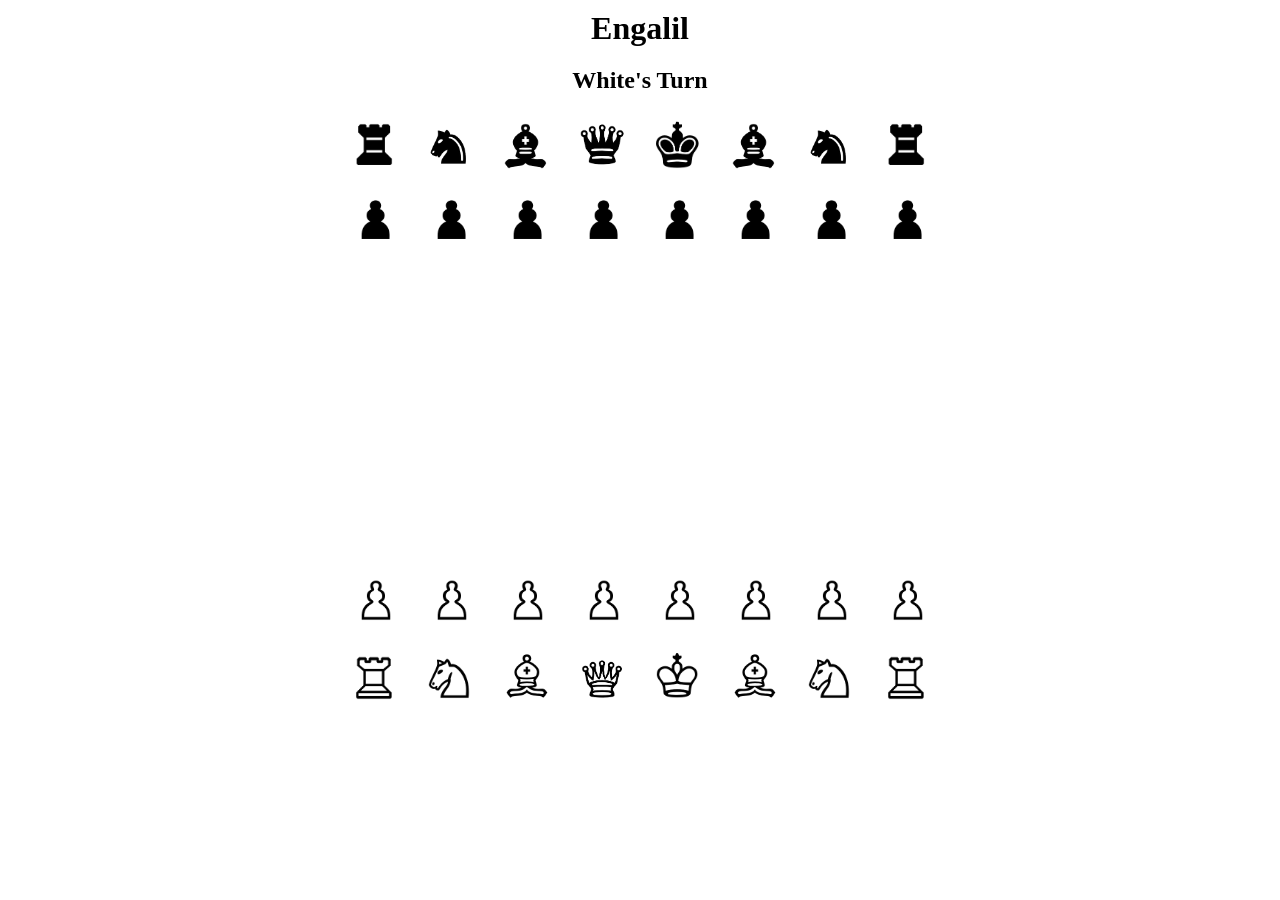
==== index.html @ bb85ff71 "update index.html" ====
<!DOCTYPE html>
<html>

<head>
    <meta charset="UTF-8">
    <meta name="viewport" content="width=device-width, initial-scale=1">
    <title>Engalil</title>
    <link rel="stylesheet" href="main.css">
</head>

<body>
    <h1>Engalil</h1>
    <h2 id="tog">White's Turn</h2>
    <ul>
        
        <div class="divv" id="row8">
            <li class="box" id="b801" data-piece="Brook25"></li>
            <li class="box" id="b802" data-piece="Bknight26"></li>
            <li class="box" id="b803" data-piece="Bbishop27"></li>
            <li class="box" id="b804" data-piece="Bqueen28"></li>
            <li class="box" id="b805" data-piece="Bking29"></li>
            <li class="box" id="b806" data-piece="Bbishop30"></li>
            <li class="box" id="b807" data-piece="Bknight31"></li>
            <li class="box" id="b808" data-piece="Brook32"></li>
        </div>
        <div class="divv" id="row7">
            <li class="box" id="b701" data-piece="Bpawn17"></li>
            <li class="box" id="b702" data-piece="Bpawn18"></li>
            <li class="box" id="b703" data-piece="Bpawn19"></li>
            <li class="box" id="b704" data-piece="Bpawn20"></li>
            <li class="box" id="b705" data-piece="Bpawn21"></li>
            <li class="box" id="b706" data-piece="Bpawn22"></li>
            <li class="box" id="b707" data-piece="Bpawn23"></li>
            <li class="box" id="b708" data-piece="Bpawn24"></li>
        </div>
        <div class="divv" id="row6">
            <li class="box" id="b601" data-piece=""></li>
            <li class="box" id="b602" data-piece=""></li>
            <li class="box" id="b603" data-piece=""></li>
            <li class="box" id="b604" data-piece=""></li>
            <li class="box" id="b605" data-piece=""></li>
            <li class="box" id="b606" data-piece=""></li>
            <li class="box" id="b607" data-piece=""></li>
            <li class="box" id="b608" data-piece=""></li>
        </div>
        <div class="divv" id="row5">
            <li class="box" id="b501" data-piece=""></li>
            <li class="box" id="b502" data-piece=""></li>
            <li class="box" id="b503" data-piece=""></li>
            <li class="box" id="b504" data-piece=""></li>
            <li class="box" id="b505" data-piece=""></li>
            <li class="box" id="b506" data-piece=""></li>
            <li class="box" id="b507" data-piece=""></li>
            <li class="box" id="b508" data-piece=""></li>
        </div>
        <div class="divv" id="row4">
            <li class="box" id="b401" data-piece=""></li>
            <li class="box" id="b402" data-piece=""></li>
            <li class="box" id="b403" data-piece=""></li>
            <li class="box" id="b404" data-piece=""></li>
            <li class="box" id="b405" data-piece=""></li>
            <li class="box" id="b406" data-piece=""></li>
            <li class="box" id="b407" data-piece=""></li>
            <li class="box" id="b408" data-piece=""></li>
        </div>
        <div class="divv" id="row3">
            <li class="box" id="b301" data-piece=""></li>
            <li class="box" id="b302" data-piece=""></li>
            <li class="box" id="b303" data-piece=""></li>
            <li class="box" id="b304" data-piece=""></li>
            <li class="box" id="b305" data-piece=""></li>
            <li class="box" id="b306" data-piece=""></li>
            <li class="box" id="b307" data-piece=""></li>
            <li class="box" id="b308" data-piece=""></li>
        </div>
        
        <div class="divv" id="row2">
            <li class="box Wpawn" id="b201" data-piece="Wpawn9"></li>
            <li class="box Wpawn" id="b202" data-piece="Wpawn10"></li>
            <li class="box Wpawn" id="b203" data-piece="Wpawn11"></li>
            <li class="box Wpawn" id="b204" data-piece="Wpawn12"></li>
            <li class="box Wpawn" id="b205" data-piece="Wpawn13"></li>
            <li class="box Wpawn" id="b206" data-piece="Wpawn14"></li>
            <li class="box Wpawn" id="b207" data-piece="Wpawn15"></li>
            <li class="box Wpawn" id="b208" data-piece="Wpawn16"></li>
        </div>
        <div class="divv" id="row1">
            <li class="box" id="b101" data-piece="Wrook1"></li>
            <li class="box" id="b102" data-piece="Wknight2"></li>
            <li class="box" id="b103" data-piece="Wbishop3"></li>
            <li class="box" id="b104" data-piece="Wqueen4"></li>
            <li class="box" id="b105" data-piece="Wking5"></li>
            <li class="box" id="b106" data-piece="Wbishop6"></li>
            <li class="box" id="b107" data-piece="Wknight7"></li>
            <li class="box" id="b108" data-piece="Wrook8"></li>
        </div>
        <div id="end_menu">
            <input type="button" value="Reset Board" onclick="reset()" />
        </div>
        <div id="info-box">
            
        </div>
    </ul>
    
    <script src="jquery-3.7.1.min.js"></script>
    <script src="main.js">
    </script>
</body>

</html>
---- main.css ----
* {
    margin: 0;
    padding: 0;
}

body {
    display: grid;
    place-items: center;
    overflow-x: hidden;
}

h1 {
    margin: 10px;
}

ul {
    display: grid;
    grid-template-columns: 1fr;
}

.divv {
    display: flex;
}

li {
    list-style: none;
    display: grid;
    place-items: center;
    font-size: 10px;
    color: white;
    font-family: "Times New Roman";
}

.box {
    margin: .5px;
    width: 75px;
    height: 75px;
}

#tog {
    margin: 10px 0px;
}


.allimg {
    width: 45px;
    position: relative;
    bottom: 5px;
}

.allpawn {
    transform: scale(.7);
}

.authcont {
    width: 100vw;
}

.author {
    float: right;
    margin-right: 50px;
    
}


@media (max-width:650px) {
    
    #tog {
        margin-bottom: 70px;
        
    }
    
    .box {
        width: 11vw;
        height: 11vw;
    }
    
    .allimg {
        width: 7vw;
    }
}

#info-box {
    display: none;
    width: 100% - .5px;
    margin: .5px;
    background-color: sandybrown;
}

#end_menu {
    display: none;
    width: 100% - .5px;
    margin: .5px;
    background-color: sandybrown;
}
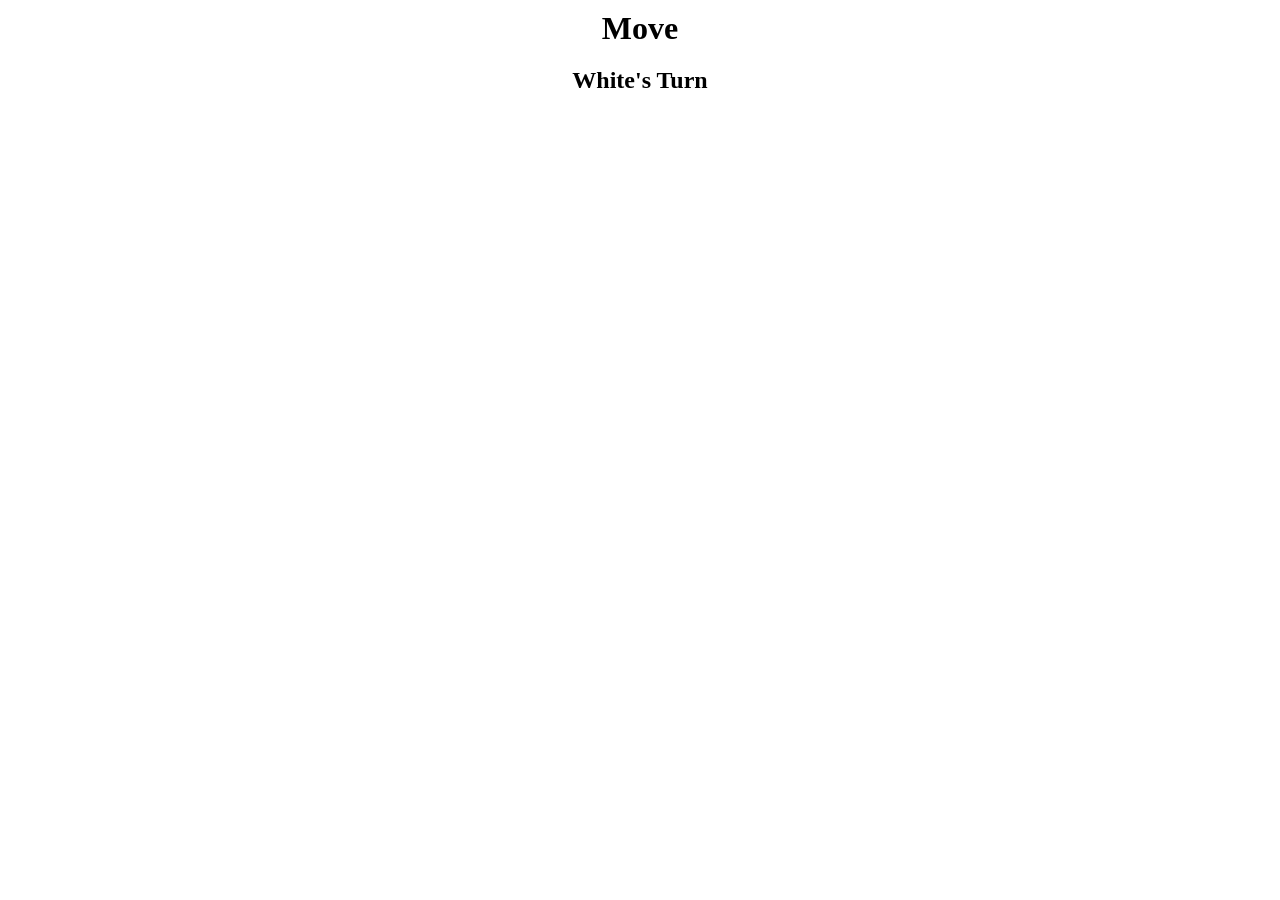
==== commit a7241897: "update" ====
--- a/index.html
+++ b/index.html
@@ -1,110 +1,117 @@
-<!DOCTYPE html>
-<html>
-
-<head>
-    <meta charset="UTF-8">
-    <meta name="viewport" content="width=device-width, initial-scale=1">
-    <title>Engalil</title>
-    <link rel="stylesheet" href="main.css">
-</head>
-
-<body>
-    <h1>Engalil</h1>
-    <h2 id="tog">White's Turn</h2>
-    <ul>
-        
-        <div class="divv" id="row8">
-            <li class="box" id="b801" data-piece="Brook25"></li>
-            <li class="box" id="b802" data-piece="Bknight26"></li>
-            <li class="box" id="b803" data-piece="Bbishop27"></li>
-            <li class="box" id="b804" data-piece="Bqueen28"></li>
-            <li class="box" id="b805" data-piece="Bking29"></li>
-            <li class="box" id="b806" data-piece="Bbishop30"></li>
-            <li class="box" id="b807" data-piece="Bknight31"></li>
-            <li class="box" id="b808" data-piece="Brook32"></li>
-        </div>
-        <div class="divv" id="row7">
-            <li class="box" id="b701" data-piece="Bpawn17"></li>
-            <li class="box" id="b702" data-piece="Bpawn18"></li>
-            <li class="box" id="b703" data-piece="Bpawn19"></li>
-            <li class="box" id="b704" data-piece="Bpawn20"></li>
-            <li class="box" id="b705" data-piece="Bpawn21"></li>
-            <li class="box" id="b706" data-piece="Bpawn22"></li>
-            <li class="box" id="b707" data-piece="Bpawn23"></li>
-            <li class="box" id="b708" data-piece="Bpawn24"></li>
-        </div>
-        <div class="divv" id="row6">
-            <li class="box" id="b601" data-piece=""></li>
-            <li class="box" id="b602" data-piece=""></li>
-            <li class="box" id="b603" data-piece=""></li>
-            <li class="box" id="b604" data-piece=""></li>
-            <li class="box" id="b605" data-piece=""></li>
-            <li class="box" id="b606" data-piece=""></li>
-            <li class="box" id="b607" data-piece=""></li>
-            <li class="box" id="b608" data-piece=""></li>
-        </div>
-        <div class="divv" id="row5">
-            <li class="box" id="b501" data-piece=""></li>
-            <li class="box" id="b502" data-piece=""></li>
-            <li class="box" id="b503" data-piece=""></li>
-            <li class="box" id="b504" data-piece=""></li>
-            <li class="box" id="b505" data-piece=""></li>
-            <li class="box" id="b506" data-piece=""></li>
-            <li class="box" id="b507" data-piece=""></li>
-            <li class="box" id="b508" data-piece=""></li>
-        </div>
-        <div class="divv" id="row4">
-            <li class="box" id="b401" data-piece=""></li>
-            <li class="box" id="b402" data-piece=""></li>
-            <li class="box" id="b403" data-piece=""></li>
-            <li class="box" id="b404" data-piece=""></li>
-            <li class="box" id="b405" data-piece=""></li>
-            <li class="box" id="b406" data-piece=""></li>
-            <li class="box" id="b407" data-piece=""></li>
-            <li class="box" id="b408" data-piece=""></li>
-        </div>
-        <div class="divv" id="row3">
-            <li class="box" id="b301" data-piece=""></li>
-            <li class="box" id="b302" data-piece=""></li>
-            <li class="box" id="b303" data-piece=""></li>
-            <li class="box" id="b304" data-piece=""></li>
-            <li class="box" id="b305" data-piece=""></li>
-            <li class="box" id="b306" data-piece=""></li>
-            <li class="box" id="b307" data-piece=""></li>
-            <li class="box" id="b308" data-piece=""></li>
-        </div>
-        
-        <div class="divv" id="row2">
-            <li class="box Wpawn" id="b201" data-piece="Wpawn9"></li>
-            <li class="box Wpawn" id="b202" data-piece="Wpawn10"></li>
-            <li class="box Wpawn" id="b203" data-piece="Wpawn11"></li>
-            <li class="box Wpawn" id="b204" data-piece="Wpawn12"></li>
-            <li class="box Wpawn" id="b205" data-piece="Wpawn13"></li>
-            <li class="box Wpawn" id="b206" data-piece="Wpawn14"></li>
-            <li class="box Wpawn" id="b207" data-piece="Wpawn15"></li>
-            <li class="box Wpawn" id="b208" data-piece="Wpawn16"></li>
-        </div>
-        <div class="divv" id="row1">
-            <li class="box" id="b101" data-piece="Wrook1"></li>
-            <li class="box" id="b102" data-piece="Wknight2"></li>
-            <li class="box" id="b103" data-piece="Wbishop3"></li>
-            <li class="box" id="b104" data-piece="Wqueen4"></li>
-            <li class="box" id="b105" data-piece="Wking5"></li>
-            <li class="box" id="b106" data-piece="Wbishop6"></li>
-            <li class="box" id="b107" data-piece="Wknight7"></li>
-            <li class="box" id="b108" data-piece="Wrook8"></li>
-        </div>
-        <div id="end_menu">
-            <input type="button" value="Reset Board" onclick="reset()" />
-        </div>
-        <div id="info-box">
-            
-        </div>
-    </ul>
-    
-    <script src="jquery-3.7.1.min.js"></script>
-    <script src="main.js">
-    </script>
-</body>
-
+<!DOCTYPE html>
+<html lang="en">
+
+<head>
+    <meta charset="UTF-8">
+    <meta http-equiv="X-UA-Compatible" content="IE=edge">
+    <meta name="viewport" content="width=device-width, initial-scale=1.0">
+    <meta name="author" content="Jahid Khan">
+    <link rel="stylesheet" href="Chess.css">
+    
+    <title>Move</title>
+</head>
+
+
+<body>
+
+    <h1>Move</h1>
+    <h2 id="tog">White's Turn</h2>
+
+
+    
+    <ul>
+
+        <div class="divv" id="row8">
+            <li class="box" id="b801"></li>
+            <li class="box" id="b802"></li>
+            <li class="box" id="b803"></li>
+            <li class="box" id="b804"></li>
+            <li class="box" id="b805"></li>
+            <li class="box" id="b806"></li>
+            <li class="box" id="b807"></li>
+            <li class="box" id="b808"></li>
+        </div>
+        <div class="divv" id="row7">
+            <li class="box" id="b701"></li>
+            <li class="box" id="b702"></li>
+            <li class="box" id="b703"></li>
+            <li class="box" id="b704"></li>
+            <li class="box" id="b705"></li>
+            <li class="box" id="b706"></li>
+            <li class="box" id="b707"></li>
+            <li class="box" id="b708"></li>
+        </div>
+        <div class="divv" id="row6">
+            <li class="box" id="b601"></li>
+            <li class="box" id="b602"></li>
+            <li class="box" id="b603"></li>
+            <li class="box" id="b604"></li>
+            <li class="box" id="b605"></li>
+            <li class="box" id="b606"></li>
+            <li class="box" id="b607"></li>
+            <li class="box" id="b608"></li>
+        </div>
+        <div class="divv" id="row5">
+            <li class="box" id="b501"></li>
+            <li class="box" id="b502"></li>
+            <li class="box" id="b503"></li>
+            <li class="box" id="b504"></li>
+            <li class="box" id="b505"></li>
+            <li class="box" id="b506"></li>
+            <li class="box" id="b507"></li>
+            <li class="box" id="b508"></li>
+        </div>
+        <div class="divv" id="row4">
+            <li class="box" id="b401"></li>
+            <li class="box" id="b402"></li>
+            <li class="box" id="b403"></li>
+            <li class="box" id="b404"></li>
+            <li class="box" id="b405"></li>
+            <li class="box" id="b406"></li>
+            <li class="box" id="b407"></li>
+            <li class="box" id="b408"></li>
+        </div>
+        <div class="divv" id="row3">
+            <li class="box" id="b301"></li>
+            <li class="box" id="b302"></li>
+            <li class="box" id="b303"></li>
+            <li class="box" id="b304"></li>
+            <li class="box" id="b305"></li>
+            <li class="box" id="b306"></li>
+            <li class="box" id="b307"></li>
+            <li class="box" id="b308"></li>
+        </div>
+
+        <div class="divv" id="row2">
+            <li class="box Wpawn" id="b201"></li>
+            <li class="box Wpawn" id="b202"></li>
+            <li class="box Wpawn" id="b203"></li>
+            <li class="box Wpawn" id="b204"></li>
+            <li class="box Wpawn" id="b205"></li>
+            <li class="box Wpawn" id="b206"></li>
+            <li class="box Wpawn" id="b207"></li>
+            <li class="box Wpawn" id="b208"></li>
+        </div>
+        <div class="divv" id="row1">
+            <li class="box" id="b101"></li>
+            <li class="box" id="b102"></li>
+            <li class="box" id="b103"></li>
+            <li class="box" id="b104"></li>
+            <li class="box" id="b105"></li>
+            <li class="box" id="b106"></li>
+            <li class="box" id="b107"></li>
+            <li class="box" id="b108"></li>
+        </div>
+
+    </ul>
+    <script src="jquery-3.7.1.min.js"></script>
+    <script src="Chess1.js"></script>
+</body>
+
+<script>
+
+
+   
+</script>
+
 </html>
--- a/Chess.css
+++ b/Chess.css
@@ -0,0 +1,79 @@
+* {
+    margin: 0;
+    padding: 0;
+}
+
+body {
+    display: grid;
+    place-items: center;
+    overflow-x: hidden;
+}
+
+h1 {
+    margin: 10px;
+}
+
+ul {
+    display: grid;
+    grid-template-columns: 1fr;
+}
+
+.divv {
+    display: flex;
+}
+
+li {
+    list-style: none;
+    display: grid;
+    place-items: center;
+    font-size: 0px;
+}
+
+.box {
+    margin: .5px;
+    width: 75px;
+    height: 75px;
+}
+
+#tog {
+    margin: 10px 0px;
+}
+
+
+.allimg {
+    width: 45px;
+    position: relative;
+    bottom: 5px;
+}
+
+.allpawn {
+    transform: scale(.7);
+}
+
+.authcont {
+    width: 100vw;
+}
+
+.author {
+    float: right;
+    margin-right: 50px;
+
+}
+
+
+@media (max-width:650px){
+
+    #tog {
+        margin-bottom: 70px;
+
+    }
+
+    .box {
+        width: 11vw;
+        height: 11vw;
+    }
+
+    .allimg {
+        width: 7vw;
+    }
+}
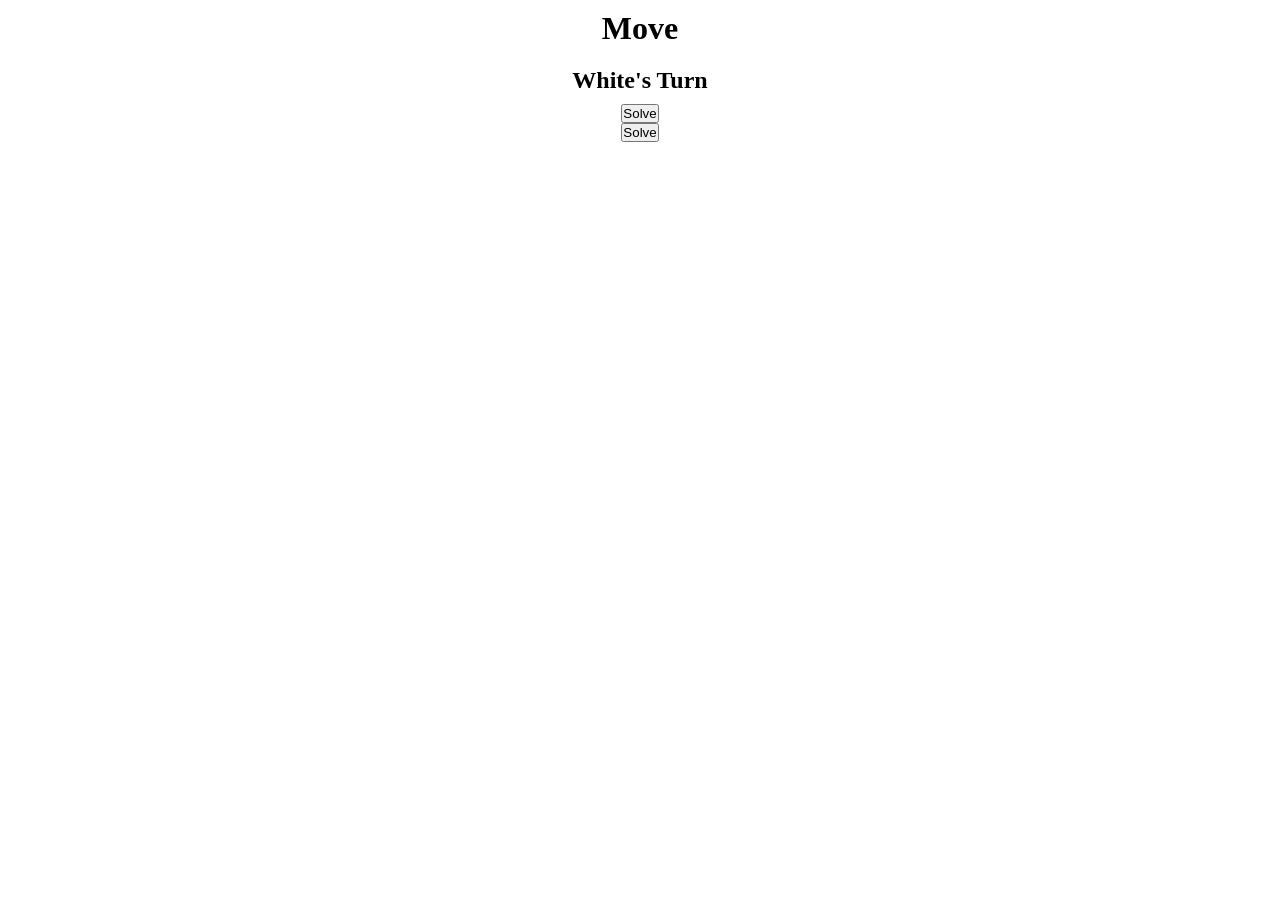
==== commit d11c4adf: "update" ====
--- a/index.html
+++ b/index.html
@@ -16,7 +16,8 @@
 
     <h1>Move</h1>
     <h2 id="tog">White's Turn</h2>
-
+<button onclick="this.disabled= true; start_solve()">Solve</button>
+<button onclick="start_solve()">Solve</button>
 
     
     <ul>
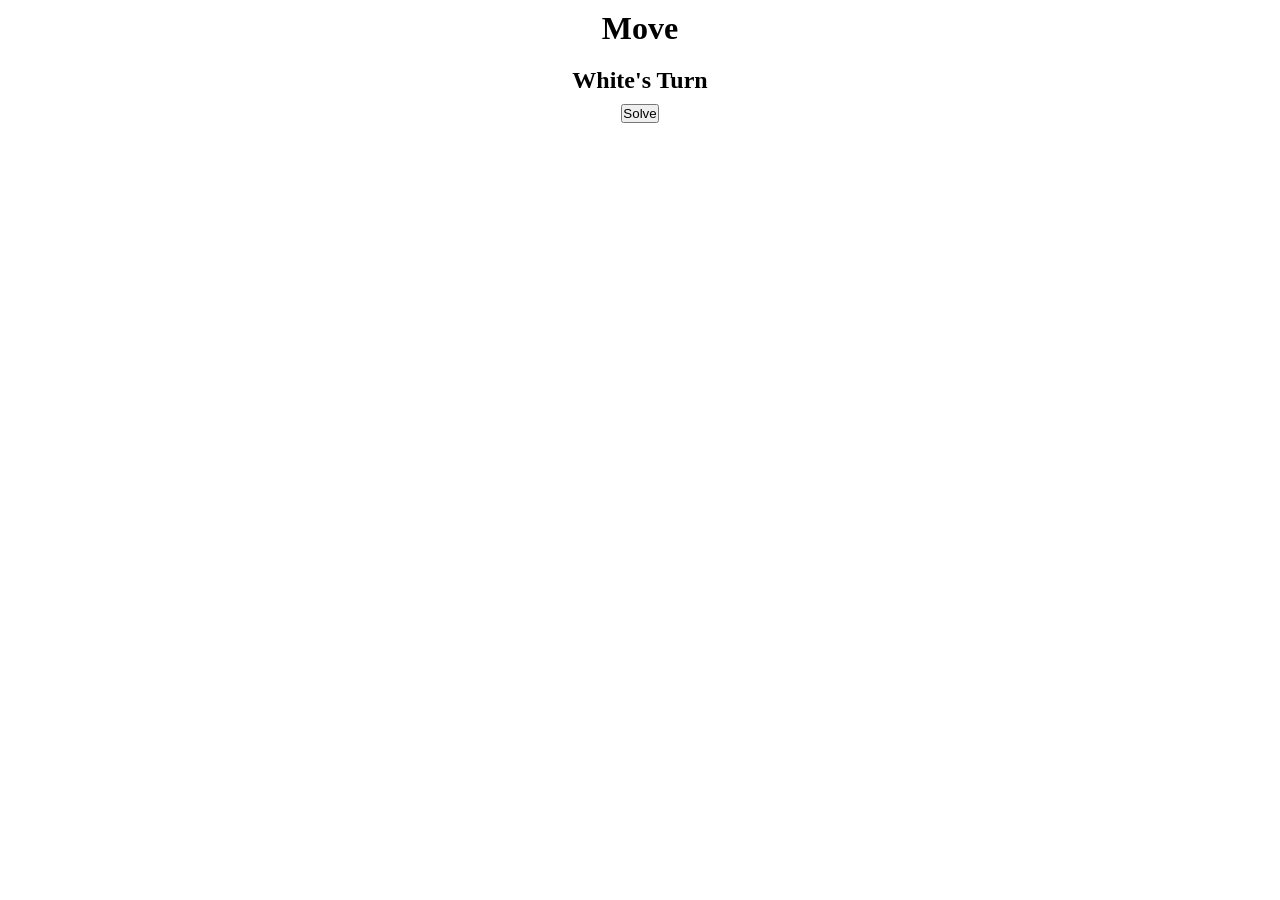
==== commit 9e5913f7: "update" ====
--- a/index.html
+++ b/index.html
@@ -13,15 +13,14 @@
 
 
 <body>
-
+    
     <h1>Move</h1>
     <h2 id="tog">White's Turn</h2>
-<button onclick="this.disabled= true; start_solve()">Solve</button>
-<button onclick="start_solve()">Solve</button>
-
+    <button id="bt" onclick="this.disabled= true; start_solve()">Solve</button>
+    
     
     <ul>
-
+        
         <div class="divv" id="row8">
             <li class="box" id="b801"></li>
             <li class="box" id="b802"></li>
@@ -82,7 +81,7 @@
             <li class="box" id="b307"></li>
             <li class="box" id="b308"></li>
         </div>
-
+        
         <div class="divv" id="row2">
             <li class="box Wpawn" id="b201"></li>
             <li class="box Wpawn" id="b202"></li>
@@ -103,7 +102,7 @@
             <li class="box" id="b107"></li>
             <li class="box" id="b108"></li>
         </div>
-
+        
     </ul>
     <script src="jquery-3.7.1.min.js"></script>
     <script src="Chess1.js"></script>
@@ -112,7 +111,7 @@
 <script>
 
 
-   
+
 </script>
 
 </html>
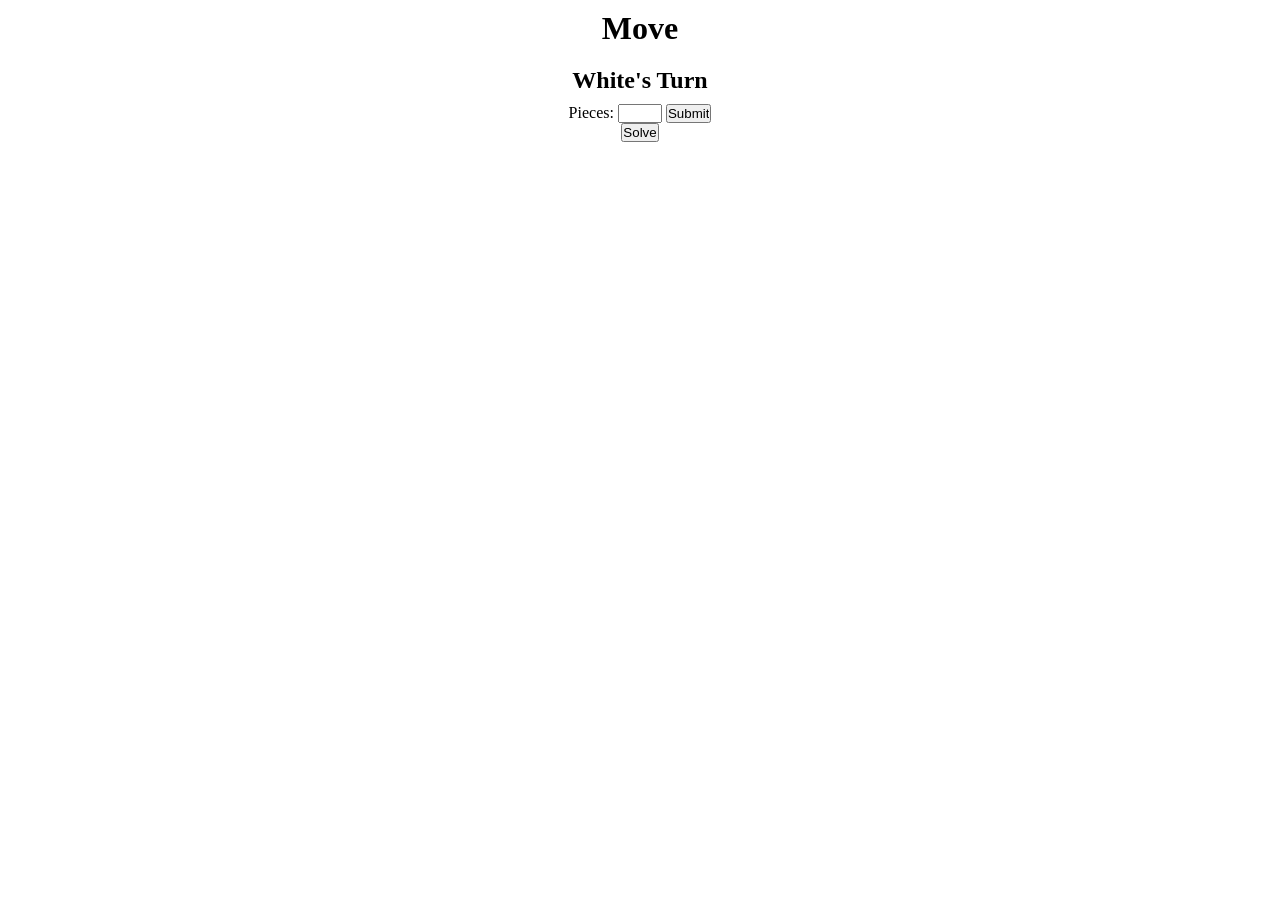
==== commit 7d53a62f: "update" ====
--- a/index.html
+++ b/index.html
@@ -16,6 +16,11 @@
     
     <h1>Move</h1>
     <h2 id="tog">White's Turn</h2>
+    <form onsubmit="nums()">
+        <label for="quantity">Pieces:</label>
+        <input type="number" id="n1" name="quantity" min="1" max="52">
+        <input type="submit">
+    </form>
     <button id="bt" onclick="this.disabled= true; start_solve()">Solve</button>
     
     
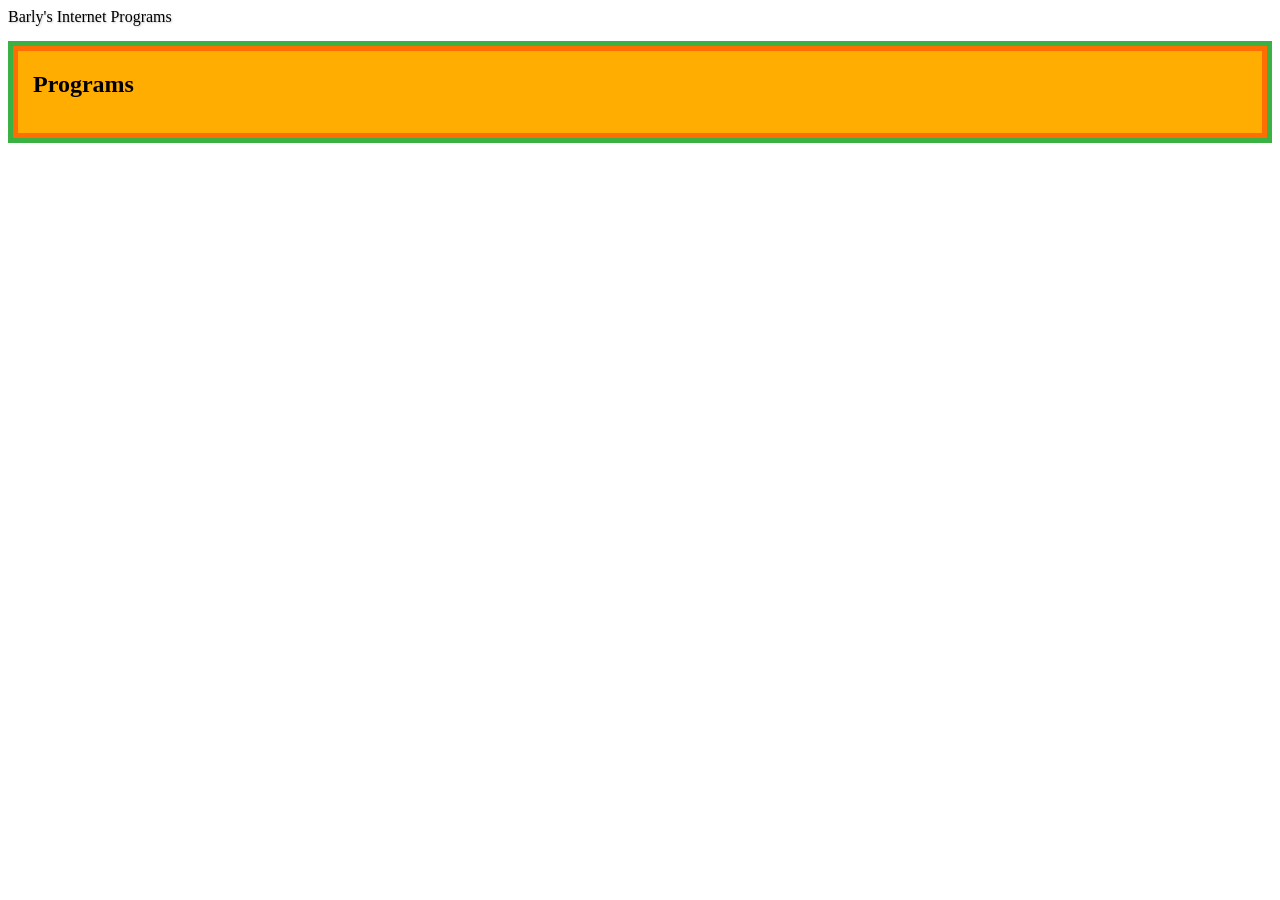
==== commit 2a2e6101: "update" ====
--- a/index.html
+++ b/index.html
@@ -1,122 +1,20 @@
-<!DOCTYPE html>
-<html lang="en">
-
-<head>
-    <meta charset="UTF-8">
-    <meta http-equiv="X-UA-Compatible" content="IE=edge">
-    <meta name="viewport" content="width=device-width, initial-scale=1.0">
-    <meta name="author" content="Jahid Khan">
-    <link rel="stylesheet" href="Chess.css">
-    
-    <title>Move</title>
-</head>
-
-
-<body>
-    
-    <h1>Move</h1>
-    <h2 id="tog">White's Turn</h2>
-    <form onsubmit="nums()">
-        <label for="quantity">Pieces:</label>
-        <input type="number" id="n1" name="quantity" min="1" max="52">
-        <input type="submit">
-    </form>
-    <button id="bt" onclick="this.disabled= true; start_solve()">Solve</button>
-    
-    
-    <ul>
-        
-        <div class="divv" id="row8">
-            <li class="box" id="b801"></li>
-            <li class="box" id="b802"></li>
-            <li class="box" id="b803"></li>
-            <li class="box" id="b804"></li>
-            <li class="box" id="b805"></li>
-            <li class="box" id="b806"></li>
-            <li class="box" id="b807"></li>
-            <li class="box" id="b808"></li>
-        </div>
-        <div class="divv" id="row7">
-            <li class="box" id="b701"></li>
-            <li class="box" id="b702"></li>
-            <li class="box" id="b703"></li>
-            <li class="box" id="b704"></li>
-            <li class="box" id="b705"></li>
-            <li class="box" id="b706"></li>
-            <li class="box" id="b707"></li>
-            <li class="box" id="b708"></li>
-        </div>
-        <div class="divv" id="row6">
-            <li class="box" id="b601"></li>
-            <li class="box" id="b602"></li>
-            <li class="box" id="b603"></li>
-            <li class="box" id="b604"></li>
-            <li class="box" id="b605"></li>
-            <li class="box" id="b606"></li>
-            <li class="box" id="b607"></li>
-            <li class="box" id="b608"></li>
-        </div>
-        <div class="divv" id="row5">
-            <li class="box" id="b501"></li>
-            <li class="box" id="b502"></li>
-            <li class="box" id="b503"></li>
-            <li class="box" id="b504"></li>
-            <li class="box" id="b505"></li>
-            <li class="box" id="b506"></li>
-            <li class="box" id="b507"></li>
-            <li class="box" id="b508"></li>
-        </div>
-        <div class="divv" id="row4">
-            <li class="box" id="b401"></li>
-            <li class="box" id="b402"></li>
-            <li class="box" id="b403"></li>
-            <li class="box" id="b404"></li>
-            <li class="box" id="b405"></li>
-            <li class="box" id="b406"></li>
-            <li class="box" id="b407"></li>
-            <li class="box" id="b408"></li>
-        </div>
-        <div class="divv" id="row3">
-            <li class="box" id="b301"></li>
-            <li class="box" id="b302"></li>
-            <li class="box" id="b303"></li>
-            <li class="box" id="b304"></li>
-            <li class="box" id="b305"></li>
-            <li class="box" id="b306"></li>
-            <li class="box" id="b307"></li>
-            <li class="box" id="b308"></li>
-        </div>
-        
-        <div class="divv" id="row2">
-            <li class="box Wpawn" id="b201"></li>
-            <li class="box Wpawn" id="b202"></li>
-            <li class="box Wpawn" id="b203"></li>
-            <li class="box Wpawn" id="b204"></li>
-            <li class="box Wpawn" id="b205"></li>
-            <li class="box Wpawn" id="b206"></li>
-            <li class="box Wpawn" id="b207"></li>
-            <li class="box Wpawn" id="b208"></li>
-        </div>
-        <div class="divv" id="row1">
-            <li class="box" id="b101"></li>
-            <li class="box" id="b102"></li>
-            <li class="box" id="b103"></li>
-            <li class="box" id="b104"></li>
-            <li class="box" id="b105"></li>
-            <li class="box" id="b106"></li>
-            <li class="box" id="b107"></li>
-            <li class="box" id="b108"></li>
-        </div>
-        
-    </ul>
-    <script src="jquery-3.7.1.min.js"></script>
-    <script src="Chess1.js"></script>
-</body>
-
-<script>
-
-
-
-</script>
-
+<!DOCTYPE html>
+<html>
+
+<head>
+  <meta charset="UTF-8">
+  <meta name="viewport" content="width=device-width, initial-scale=1">
+  <title>Barly's Internet Programs</title>
+  <link rel="stylesheet" href="main.css" />
+  <script src="js/jquery-3.7.1.min.js"></script>
+  <script src="main.js"></script>
+</head>
+
+<body>
+  <div><span>Barly's Internet Programs</span></div>
+  <div class="program">
+    <h2>Programs</h2>
+  </div>
+</body>
+
 </html>
--- a/main.css
+++ b/main.css
@@ -0,0 +1,107 @@
+span {
+  text-shadow: 1px 1px 2px rgba(0, 0, 0, 0.2);
+}
+.center {
+  padding-top: 30px;
+  text-align: center;
+}
+li a:visited {
+  text-decoration: none;
+  color: black;
+}
+
+li a{
+  color: black;
+}
+
+#toc-container {
+  background-color: #c7ea46;
+  margin-bottom: -5px;
+}
+#toc-bg {
+  background-color: #3bb143;
+  width: fit-content;
+}
+#toc {
+  /* #FFD700 */
+  border: 5px solid #ff6e00;
+  padding: 50px;
+  background-color: #ffad00;
+  border-radius: 30px;
+
+  color: black;
+}
+#toc h1 {
+  cursor: default;
+}
+
+#toc li {
+  margin-bottom: 5px;
+}
+
+li::marker {
+  content: "> "
+}
+#toc li a {
+  text-decoration: none;
+  color: black;
+}
+
+/* Indentation for multi-level TOC */
+#toc li.toc-level-2 {
+  margin-left: 15px;
+}
+#toc li.toc-level-3 {
+  margin-left: 30px;
+}
+#toc li.toc-level-4 {
+  margin-left: 45px;
+}
+#toc li.toc-level-5 {
+  margin-left: 60px;
+}
+#toc li.toc-level-6 {
+  margin-left: 75px;
+}
+
+.program {
+  border: 5px solid #FF6E00; /* Inner border */
+  box-shadow: 0 0 0 5px #3BB143; /* Outer border as a shadow */
+  background-color: #FFAD00;
+  margin-top: 20px;
+  margin-left: 5px;
+  margin-right: 5px;
+  padding: 0px 15px 15px 15px;
+}
+h3 {
+  margin-left: 30px;
+}
+h4 {
+  margin-left: 60px;
+}
+h5 {
+  margin-left: 90px;
+}
+h6 {
+  margin-left: 120px;
+}
+
+h2 a,
+h3 a,
+h4 a,
+h5 a,
+h6 a {
+  text-decoration: none;
+  color: black;
+}
+.center_img {
+  display: block;
+  margin-left: auto;
+  margin-right: auto;
+}
+p {
+  text-indent: 20px;
+  text-align: justify;
+  font-size: 16px;
+  font-weight: normal;
+}
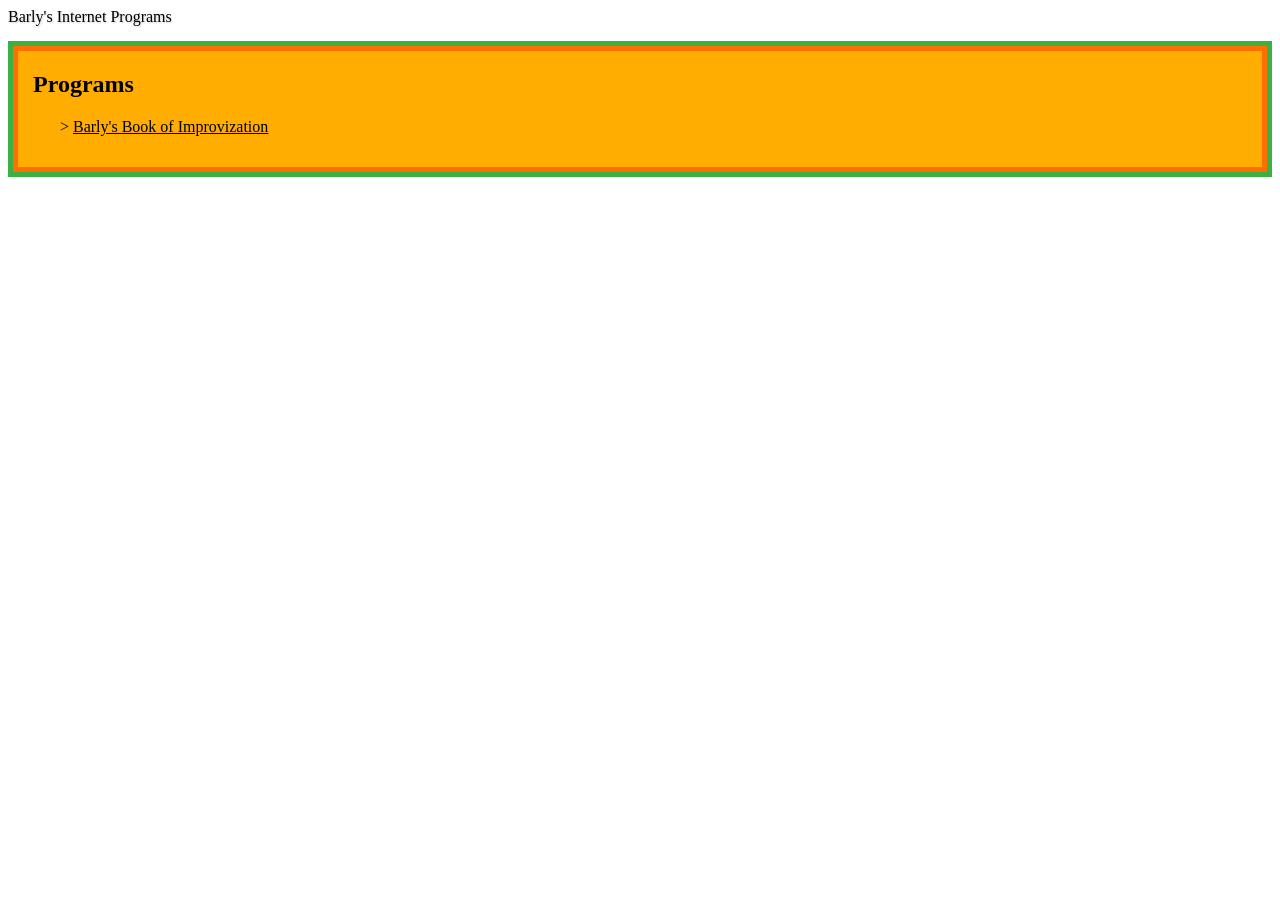
==== commit e558e8a6: "update" ====
--- a/index.html
+++ b/index.html
@@ -6,15 +6,18 @@
   <meta name="viewport" content="width=device-width, initial-scale=1">
   <title>Barly's Internet Programs</title>
   <link rel="stylesheet" href="main.css" />
-  <script src="js/jquery-3.7.1.min.js"></script>
+  <script src="jquery-3.7.1.min.js"></script>
   <script src="main.js"></script>
 </head>
 
 <body>
-  <div><span>Barly's Internet Programs</span></div>
-  <div class="program">
-    <h2>Programs</h2>
+  <div id="tit"><span>Barly's Internet Programs</span></div>
+  <div id="content">
+    <div class="program" id="main">
+      <h2>Programs</h2>
+    </div>
   </div>
+  
 </body>
 
 </html>
--- a/main.css
+++ b/main.css
@@ -1,16 +1,18 @@
 span {
   text-shadow: 1px 1px 2px rgba(0, 0, 0, 0.2);
 }
+
 .center {
   padding-top: 30px;
   text-align: center;
 }
+
 li a:visited {
   text-decoration: none;
   color: black;
 }
 
-li a{
+li a {
   color: black;
 }
 
@@ -18,19 +20,22 @@
   background-color: #c7ea46;
   margin-bottom: -5px;
 }
+
 #toc-bg {
   background-color: #3bb143;
   width: fit-content;
 }
+
 #toc {
   /* #FFD700 */
   border: 5px solid #ff6e00;
   padding: 50px;
   background-color: #ffad00;
   border-radius: 30px;
-
+  
   color: black;
 }
+
 #toc h1 {
   cursor: default;
 }
@@ -42,6 +47,7 @@
 li::marker {
   content: "> "
 }
+
 #toc li a {
   text-decoration: none;
   color: black;
@@ -51,37 +57,47 @@
 #toc li.toc-level-2 {
   margin-left: 15px;
 }
+
 #toc li.toc-level-3 {
   margin-left: 30px;
 }
+
 #toc li.toc-level-4 {
   margin-left: 45px;
 }
+
 #toc li.toc-level-5 {
   margin-left: 60px;
 }
+
 #toc li.toc-level-6 {
   margin-left: 75px;
 }
 
 .program {
-  border: 5px solid #FF6E00; /* Inner border */
-  box-shadow: 0 0 0 5px #3BB143; /* Outer border as a shadow */
+  border: 5px solid #FF6E00;
+  /* Inner border */
+  box-shadow: 0 0 0 5px #3BB143;
+  /* Outer border as a shadow */
   background-color: #FFAD00;
   margin-top: 20px;
   margin-left: 5px;
   margin-right: 5px;
   padding: 0px 15px 15px 15px;
 }
+
 h3 {
   margin-left: 30px;
 }
+
 h4 {
   margin-left: 60px;
 }
+
 h5 {
   margin-left: 90px;
 }
+
 h6 {
   margin-left: 120px;
 }
@@ -94,11 +110,13 @@
   text-decoration: none;
   color: black;
 }
+
 .center_img {
   display: block;
   margin-left: auto;
   margin-right: auto;
 }
+
 p {
   text-indent: 20px;
   text-align: justify;
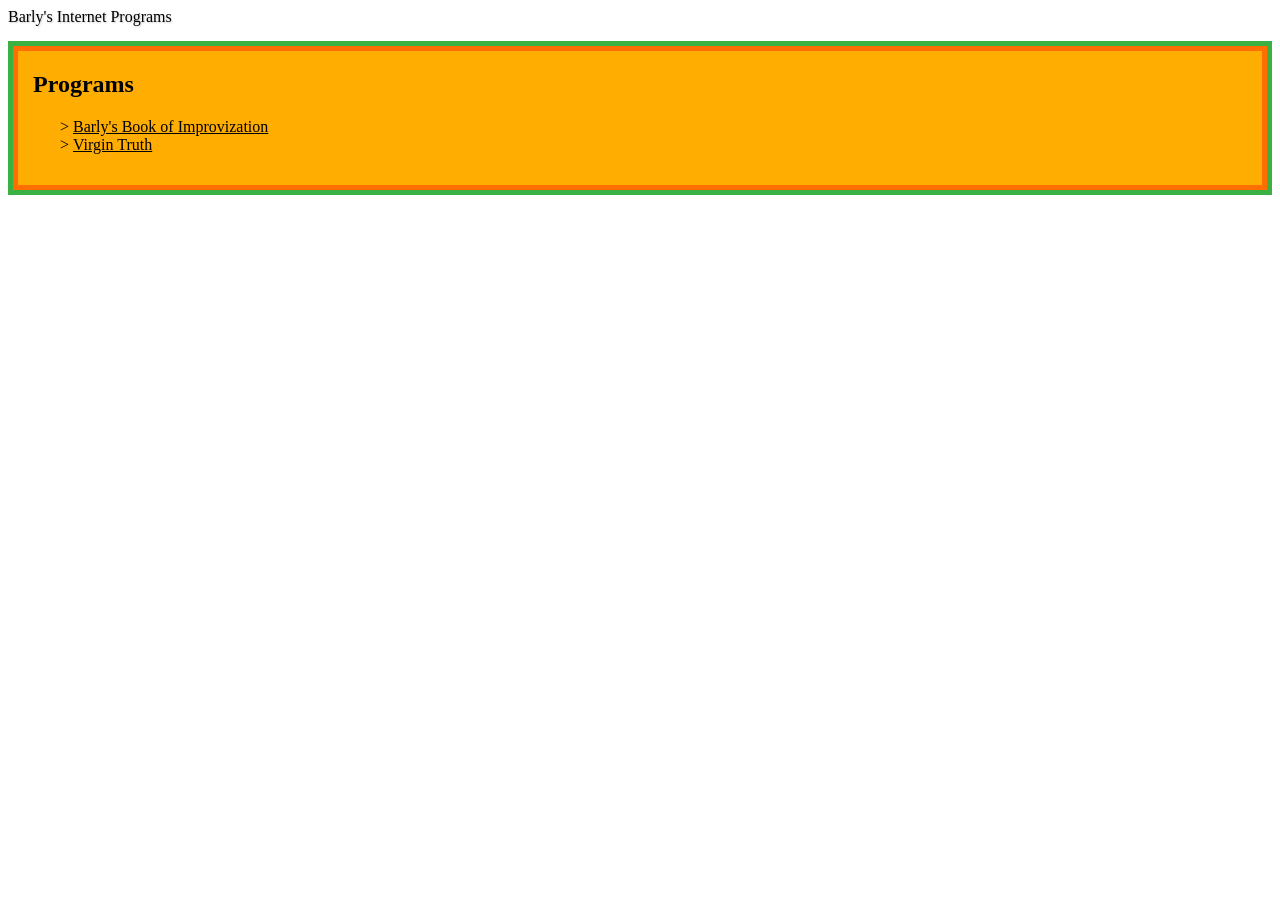
==== commit 0f990f95: "update" ====
--- a/index.html
+++ b/index.html
@@ -1,5 +1,5 @@
 <!DOCTYPE html>
-<html>
+<html manifest="main.appcache">
 
 <head>
   <meta charset="UTF-8">
